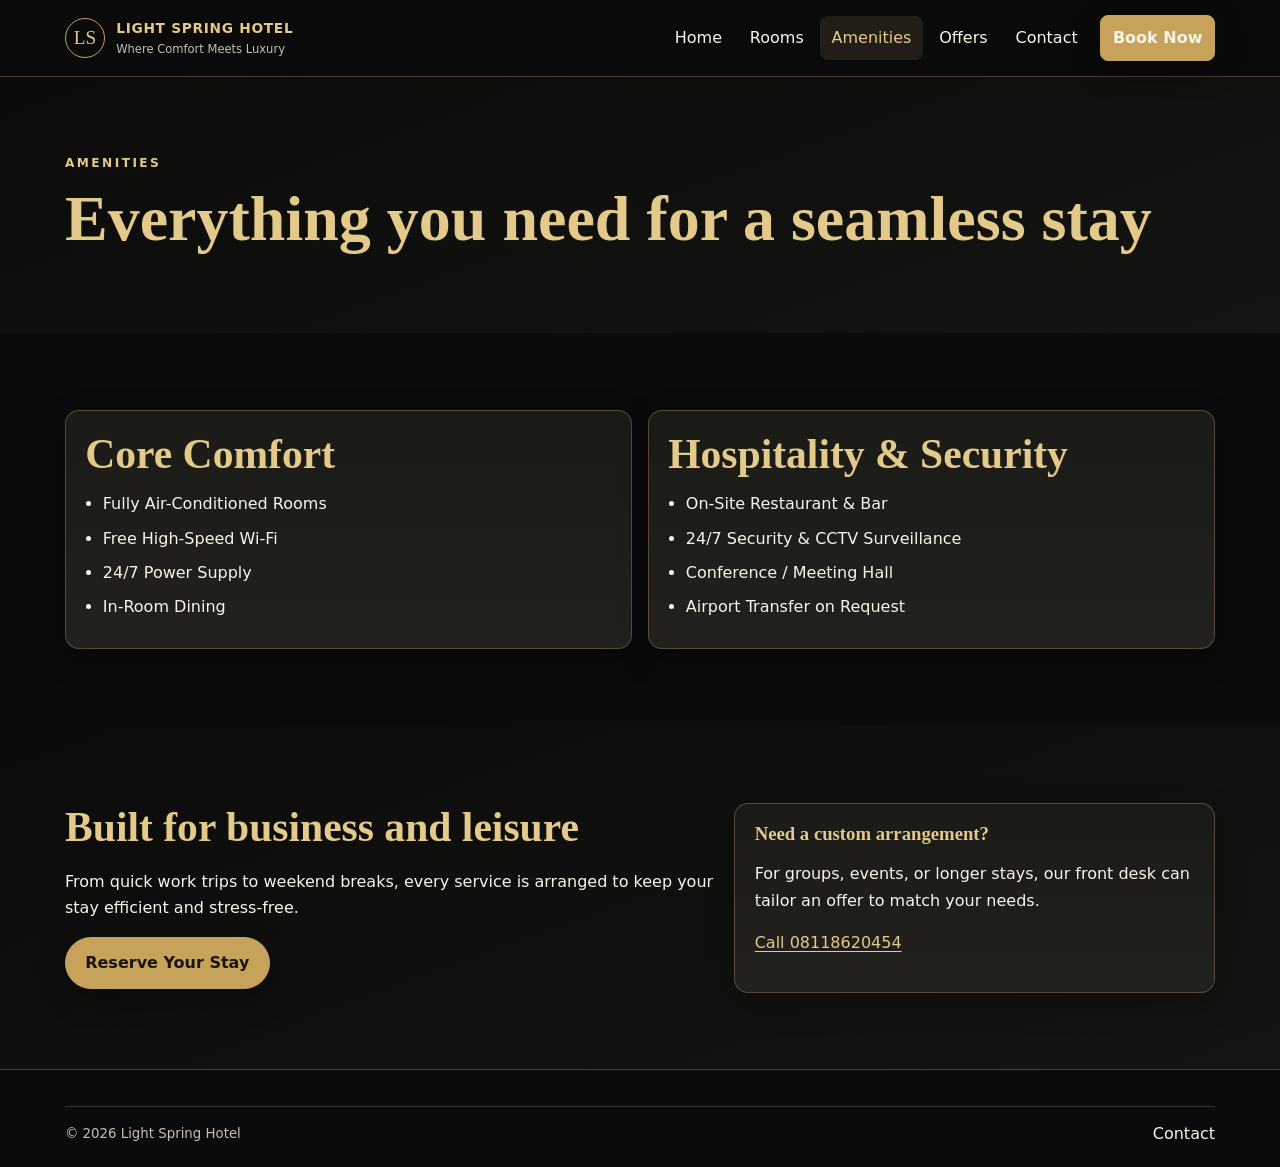
==== amenities.html @ 9d3d379b "Redesign Light Spring Hotel into conversion-focused multi-page site" ====
<!DOCTYPE html>
<html lang="en">
  <head>
    <meta charset="UTF-8" />
    <meta name="viewport" content="width=device-width, initial-scale=1.0" />
    <title>Amenities | Light Spring Hotel</title>
    <meta name="description" content="Discover amenities and guest features at Light Spring Hotel, Lagos." />
    <link rel="stylesheet" href="styles.css" />
  </head>
  <body data-page="amenities">
    <header class="site-header">
      <div class="container nav-wrap">
        <a class="logo" href="index.html">
          <span class="logo-mark">LS</span>
          <span><strong>LIGHT SPRING HOTEL</strong><small>Where Comfort Meets Luxury</small></span>
        </a>
        <button class="nav-toggle" aria-expanded="false" aria-controls="primary-nav" aria-label="Toggle menu">
          <span></span><span></span><span></span>
        </button>
        <nav id="primary-nav" class="primary-nav">
          <a href="index.html">Home</a>
          <a href="rooms.html">Rooms</a>
          <a href="amenities.html" data-page="amenities">Amenities</a>
          <a href="offers.html">Offers</a>
          <a href="contact.html">Contact</a>
          <a class="btn btn-primary nav-cta" href="contact.html#reservation">Book Now</a>
        </nav>
      </div>
    </header>

    <main class="page-main">
      <section class="page-hero section-dark reveal">
        <div class="container">
          <p class="eyebrow">Amenities</p>
          <h1>Everything you need for a seamless stay</h1>
        </div>
      </section>

      <section class="section reveal">
        <div class="container cards two-col">
          <article class="card">
            <h2>Core Comfort</h2>
            <ul class="checklist">
              <li>Fully Air-Conditioned Rooms</li>
              <li>Free High-Speed Wi-Fi</li>
              <li>24/7 Power Supply</li>
              <li>In-Room Dining</li>
            </ul>
          </article>
          <article class="card">
            <h2>Hospitality & Security</h2>
            <ul class="checklist">
              <li>On-Site Restaurant & Bar</li>
              <li>24/7 Security & CCTV Surveillance</li>
              <li>Conference / Meeting Hall</li>
              <li>Airport Transfer on Request</li>
            </ul>
          </article>
        </div>
      </section>

      <section class="section section-dark reveal">
        <div class="container split">
          <article>
            <h2>Built for business and leisure</h2>
            <p>
              From quick work trips to weekend breaks, every service is arranged to keep your stay efficient and stress-free.
            </p>
            <a class="btn btn-primary" href="contact.html#reservation">Reserve Your Stay</a>
          </article>
          <article class="review-card">
            <h3>Need a custom arrangement?</h3>
            <p>For groups, events, or longer stays, our front desk can tailor an offer to match your needs.</p>
            <p class="contact-links"><a href="tel:+2348118620454">Call 08118620454</a></p>
          </article>
        </div>
      </section>
    </main>

    <footer class="site-footer compact-footer">
      <div class="container footer-bottom">
        <small>&copy; <span id="year"></span> Light Spring Hotel</small>
        <a href="contact.html">Contact</a>
      </div>
    </footer>
    <script src="script.js"></script>
  </body>
</html>
---- styles.css ----
:root {
  --bg: #0b0b0b;
  --bg-soft: #141412;
  --surface: #1a1a17;
  --surface-elevated: #22211d;
  --gold: #c7a25a;
  --gold-soft: #e3c98a;
  --olive: #8c7a3d;
  --text: #f8f4ea;
  --muted: #c6c0b3;
  --border: rgba(227, 201, 138, 0.28);
  --radius: 14px;
  --shadow: 0 10px 30px rgba(0, 0, 0, 0.3);
}

* {
  box-sizing: border-box;
}

html {
  scroll-behavior: smooth;
}

body {
  margin: 0;
  font-family: Inter, system-ui, -apple-system, Segoe UI, Roboto, sans-serif;
  background: var(--bg);
  color: var(--text);
  line-height: 1.65;
}

img,
iframe {
  max-width: 100%;
  display: block;
}

a {
  color: inherit;
}

.skip-link {
  position: absolute;
  left: -9999px;
}

.skip-link:focus {
  left: 1rem;
  top: 1rem;
  background: #fff;
  color: #000;
  padding: 0.5rem;
  z-index: 999;
}

.container {
  width: min(1150px, 92%);
  margin-inline: auto;
}

.section {
  padding: clamp(3.2rem, 6vw, 5rem) 0;
}

.section-dark {
  background: linear-gradient(160deg, var(--bg), var(--bg-soft));
}

.section-head {
  margin-bottom: 1.6rem;
}

.row-between {
  display: flex;
  justify-content: space-between;
  align-items: end;
  gap: 1rem;
  flex-wrap: wrap;
}

.eyebrow {
  letter-spacing: 0.2em;
  text-transform: uppercase;
  color: var(--gold-soft);
  font-size: 0.76rem;
  font-weight: 600;
  margin-bottom: 0.5rem;
}

h1,
h2,
h3,
h4 {
  margin: 0 0 0.7rem;
  line-height: 1.2;
  color: var(--gold-soft);
  font-family: "Cormorant Garamond", Georgia, serif;
}

h1 {
  font-size: clamp(2rem, 5vw, 4.1rem);
}

h2 {
  font-size: clamp(1.6rem, 3.7vw, 2.6rem);
}

.site-header {
  position: sticky;
  top: 0;
  z-index: 50;
  border-bottom: 1px solid var(--border);
  background: rgba(11, 11, 11, 0.92);
  backdrop-filter: blur(10px);
}

.nav-wrap {
  display: flex;
  align-items: center;
  justify-content: space-between;
  gap: 1rem;
  min-height: 76px;
}

.logo {
  display: inline-flex;
  gap: 0.7rem;
  text-decoration: none;
  align-items: center;
}

.logo strong {
  display: block;
  color: var(--gold-soft);
  letter-spacing: 0.05em;
  font-size: 0.86rem;
}

.logo small {
  color: var(--muted);
  display: block;
  font-size: 0.72rem;
}

.logo-mark {
  width: 40px;
  height: 40px;
  border-radius: 50%;
  border: 1px solid var(--gold);
  display: inline-grid;
  place-content: center;
  font-family: "Cormorant Garamond", serif;
  font-size: 1.2rem;
  color: var(--gold-soft);
}

.nav-toggle {
  display: none;
  background: transparent;
  border: 0;
  gap: 4px;
  padding: 0;
}

.nav-toggle span {
  display: block;
  width: 22px;
  height: 2px;
  background: var(--gold-soft);
}

.primary-nav {
  display: flex;
  gap: 0.3rem;
  align-items: center;
}

.primary-nav a {
  text-decoration: none;
  color: var(--text);
  padding: 0.52rem 0.72rem;
  border-radius: 8px;
  transition: background 0.2s ease, color 0.2s ease;
}

.primary-nav a:hover,
.primary-nav a.active {
  color: var(--gold-soft);
  background: rgba(227, 201, 138, 0.1);
}

.nav-cta {
  margin-left: 0.4rem;
}

.btn {
  display: inline-flex;
  justify-content: center;
  align-items: center;
  gap: 0.45rem;
  border-radius: 999px;
  padding: 0.72rem 1.2rem;
  border: 1px solid var(--gold);
  text-decoration: none;
  font-weight: 600;
  cursor: pointer;
  transition: transform 0.2s ease, box-shadow 0.2s ease, background 0.2s ease;
}

.btn:hover {
  transform: translateY(-1px);
}

.btn-primary {
  background: var(--gold);
  color: #17150e;
  box-shadow: var(--shadow);
}

.btn-primary:hover {
  background: var(--gold-soft);
}

.btn-outline {
  color: var(--gold-soft);
  background: transparent;
}

.btn-outline:hover {
  background: rgba(227, 201, 138, 0.13);
}

.btn-whatsapp {
  background: #1d7f4f;
  color: #f6fffb;
  border-color: #1d7f4f;
}

.hero {
  position: relative;
  overflow: hidden;
}

.hero::before {
  content: "";
  position: absolute;
  inset: 0;
  background: radial-gradient(circle at top right, rgba(199, 162, 90, 0.22), transparent 44%);
  pointer-events: none;
}

.hero-grid,
.split {
  display: grid;
  gap: 1.3rem;
  grid-template-columns: 1.35fr 1fr;
  align-items: stretch;
}

.hero-copy {
  max-width: 65ch;
}

.hero-actions {
  display: flex;
  flex-wrap: wrap;
  gap: 0.7rem;
  margin-top: 1.4rem;
}

.hero-panel,
.review-card,
.card,
.map-placeholder,
.offer-card {
  border: 1px solid var(--border);
  border-radius: var(--radius);
  background: linear-gradient(180deg, var(--surface), var(--surface-elevated));
  box-shadow: var(--shadow);
}

.hero-panel,
.review-card,
.map-placeholder {
  padding: 1.2rem;
}

.cards {
  display: grid;
  gap: 1rem;
}

.three-col {
  grid-template-columns: repeat(3, 1fr);
}

.two-col {
  grid-template-columns: repeat(2, 1fr);
}

.card {
  padding: 1.2rem;
}

.price {
  color: var(--gold-soft);
  font-weight: 700;
}

.checklist,
.faq-list,
.site-footer ul {
  margin: 0;
  padding-left: 1.1rem;
}

.checklist li,
.site-footer li {
  margin-bottom: 0.5rem;
}

.gallery-grid {
  display: grid;
  grid-template-columns: repeat(4, minmax(0, 1fr));
  gap: 0.8rem;
}

.gallery-item {
  min-height: 120px;
  border-radius: 12px;
  border: 1px solid var(--border);
  display: grid;
  place-content: center;
  background: linear-gradient(145deg, #2a2418, #3f3420);
  color: #f9efda;
  font-weight: 600;
}

.booking-form {
  display: grid;
  grid-template-columns: repeat(2, minmax(0, 1fr));
  gap: 0.9rem;
  background: linear-gradient(180deg, var(--surface), var(--surface-elevated));
  border: 1px solid var(--border);
  border-radius: var(--radius);
  padding: 1rem;
}

.full-width {
  grid-column: 1 / -1;
}

label {
  display: grid;
  gap: 0.35rem;
  font-weight: 500;
  color: var(--muted);
}

input,
select,
textarea {
  width: 100%;
  background: rgba(9, 9, 9, 0.65);
  border: 1px solid rgba(227, 201, 138, 0.35);
  border-radius: 10px;
  color: var(--text);
  padding: 0.68rem 0.72rem;
  font: inherit;
}

input:focus,
select:focus,
textarea:focus {
  outline: 2px solid rgba(227, 201, 138, 0.35);
  border-color: var(--gold-soft);
}

.error {
  color: #f6aca7;
  min-height: 1rem;
  font-size: 0.78rem;
}

.form-actions {
  display: flex;
  gap: 0.7rem;
  flex-wrap: wrap;
}

.form-feedback {
  margin: 0;
  color: #c6efc8;
  min-height: 1rem;
}

.faq-list details {
  border: 1px solid var(--border);
  border-radius: 12px;
  padding: 0.9rem;
  margin-bottom: 0.8rem;
  background: rgba(255, 255, 255, 0.02);
}

.faq-list summary {
  cursor: pointer;
  font-weight: 600;
  color: var(--gold-soft);
}

.contact-links {
  display: flex;
  flex-wrap: wrap;
  gap: 0.8rem;
}

.contact-links a {
  color: var(--gold-soft);
  text-underline-offset: 3px;
}

.stack {
  flex-direction: column;
}

.stack-form {
  display: grid;
  gap: 0.8rem;
}

.map-placeholder {
  overflow: hidden;
}

.map-placeholder iframe {
  width: 100%;
  min-height: 280px;
  border: 0;
}

.page-main {
  min-height: 60vh;
}

.page-hero {
  padding: 4rem 0;
}

.site-footer {
  border-top: 1px solid var(--border);
  padding: 2.8rem 0 1.2rem;
}

.footer-grid {
  display: grid;
  gap: 1rem;
  grid-template-columns: 1.4fr 0.8fr 1fr;
}

.site-footer h3,
.site-footer h4 {
  margin-bottom: 0.5rem;
}

.site-footer p,
.site-footer li,
.site-footer small {
  color: var(--muted);
}

.site-footer a {
  text-decoration: none;
}

.site-footer a:hover {
  color: var(--gold-soft);
}

.socials {
  display: flex;
  gap: 0.6rem;
  flex-wrap: wrap;
}

.footer-bottom {
  display: flex;
  justify-content: space-between;
  align-items: center;
  gap: 1rem;
  border-top: 1px solid rgba(227, 201, 138, 0.2);
  padding-top: 0.9rem;
  margin-top: 1.2rem;
}

.compact-footer {
  padding-top: 1rem;
}

.floating-whatsapp {
  position: fixed;
  right: 1rem;
  bottom: 1rem;
  border-radius: 999px;
  background: #1d7f4f;
  color: #fff;
  text-decoration: none;
  padding: 0.7rem 1rem;
  font-weight: 700;
  box-shadow: var(--shadow);
  z-index: 40;
}

.reveal {
  opacity: 0;
  transform: translateY(18px);
  transition: opacity 0.45s ease, transform 0.45s ease;
}

.reveal.visible {
  opacity: 1;
  transform: translateY(0);
}

.prose {
  max-width: 70ch;
}

@media (max-width: 980px) {
  .hero-grid,
  .split,
  .three-col,
  .footer-grid,
  .gallery-grid {
    grid-template-columns: 1fr 1fr;
  }
}

@media (max-width: 760px) {
  .nav-toggle {
    display: grid;
  }

  .primary-nav {
    position: absolute;
    left: 4%;
    right: 4%;
    top: calc(100% + 8px);
    border: 1px solid var(--border);
    border-radius: 12px;
    background: rgba(15, 15, 15, 0.98);
    padding: 0.8rem;
    display: none;
    flex-direction: column;
    align-items: stretch;
  }

  .primary-nav.open {
    display: flex;
  }

  .nav-cta {
    margin-left: 0;
    margin-top: 0.3rem;
  }

  .booking-form,
  .hero-grid,
  .split,
  .three-col,
  .two-col,
  .gallery-grid,
  .footer-grid {
    grid-template-columns: 1fr;
  }

  .footer-bottom {
    flex-direction: column;
    align-items: flex-start;
  }

  .floating-whatsapp {
    bottom: 0.7rem;
  }
}

@media (prefers-reduced-motion: reduce) {
  html {
    scroll-behavior: auto;
  }

  * {
    transition: none !important;
  }

  .reveal {
    opacity: 1;
    transform: none;
  }
}
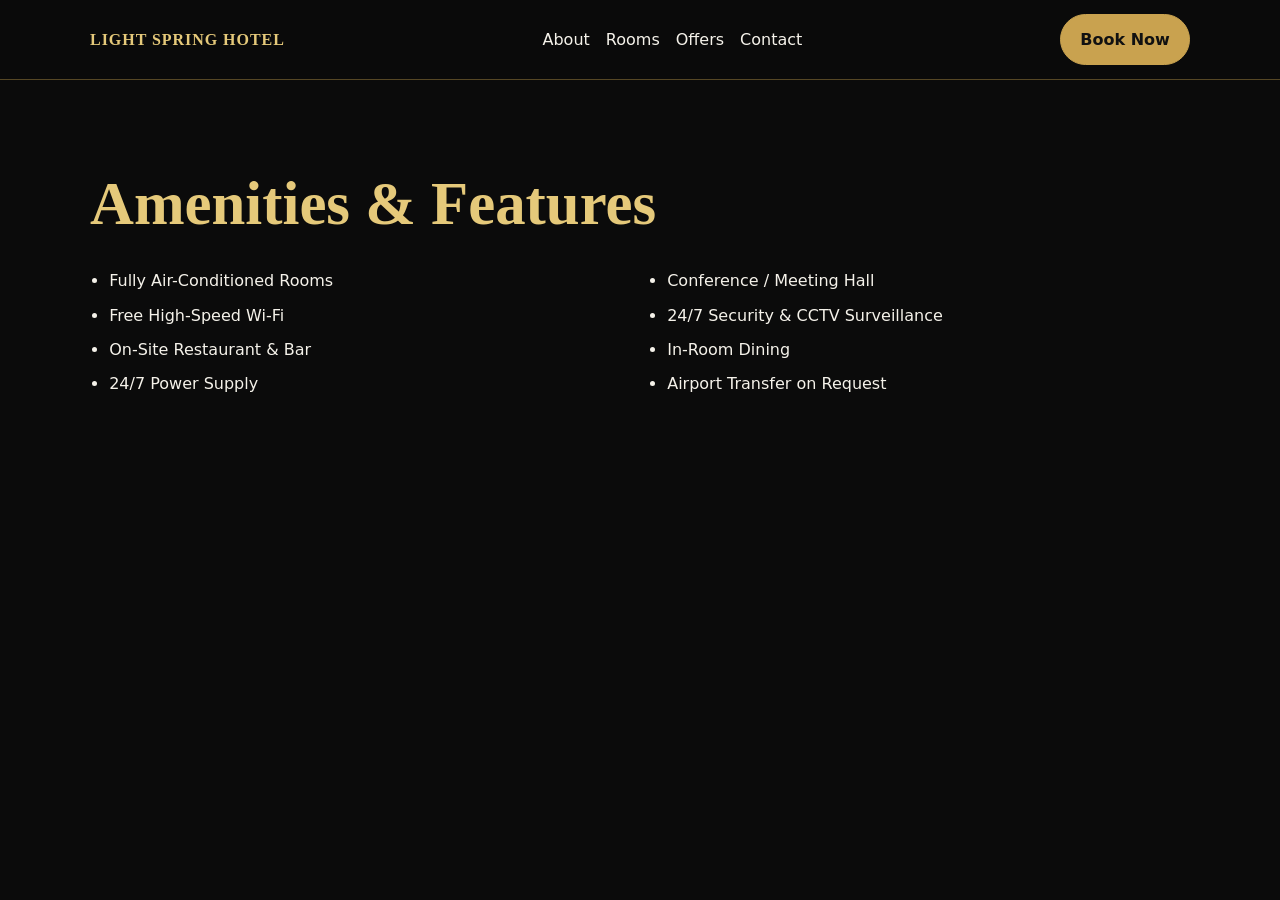
==== commit 57913dcd: "Merge d303a8094a7cafc540c9e7dd2791a2e80c956622 into 087305a3a48db288b7a11872f596490bdbeb6f9e" ====
--- a/amenities.html
+++ b/amenities.html
@@ -1,88 +1 @@
-<!DOCTYPE html>
-<html lang="en">
-  <head>
-    <meta charset="UTF-8" />
-    <meta name="viewport" content="width=device-width, initial-scale=1.0" />
-    <title>Amenities | Light Spring Hotel</title>
-    <meta name="description" content="Discover amenities and guest features at Light Spring Hotel, Lagos." />
-    <link rel="stylesheet" href="styles.css" />
-  </head>
-  <body data-page="amenities">
-    <header class="site-header">
-      <div class="container nav-wrap">
-        <a class="logo" href="index.html">
-          <span class="logo-mark">LS</span>
-          <span><strong>LIGHT SPRING HOTEL</strong><small>Where Comfort Meets Luxury</small></span>
-        </a>
-        <button class="nav-toggle" aria-expanded="false" aria-controls="primary-nav" aria-label="Toggle menu">
-          <span></span><span></span><span></span>
-        </button>
-        <nav id="primary-nav" class="primary-nav">
-          <a href="index.html">Home</a>
-          <a href="rooms.html">Rooms</a>
-          <a href="amenities.html" data-page="amenities">Amenities</a>
-          <a href="offers.html">Offers</a>
-          <a href="contact.html">Contact</a>
-          <a class="btn btn-primary nav-cta" href="contact.html#reservation">Book Now</a>
-        </nav>
-      </div>
-    </header>
-
-    <main class="page-main">
-      <section class="page-hero section-dark reveal">
-        <div class="container">
-          <p class="eyebrow">Amenities</p>
-          <h1>Everything you need for a seamless stay</h1>
-        </div>
-      </section>
-
-      <section class="section reveal">
-        <div class="container cards two-col">
-          <article class="card">
-            <h2>Core Comfort</h2>
-            <ul class="checklist">
-              <li>Fully Air-Conditioned Rooms</li>
-              <li>Free High-Speed Wi-Fi</li>
-              <li>24/7 Power Supply</li>
-              <li>In-Room Dining</li>
-            </ul>
-          </article>
-          <article class="card">
-            <h2>Hospitality & Security</h2>
-            <ul class="checklist">
-              <li>On-Site Restaurant & Bar</li>
-              <li>24/7 Security & CCTV Surveillance</li>
-              <li>Conference / Meeting Hall</li>
-              <li>Airport Transfer on Request</li>
-            </ul>
-          </article>
-        </div>
-      </section>
-
-      <section class="section section-dark reveal">
-        <div class="container split">
-          <article>
-            <h2>Built for business and leisure</h2>
-            <p>
-              From quick work trips to weekend breaks, every service is arranged to keep your stay efficient and stress-free.
-            </p>
-            <a class="btn btn-primary" href="contact.html#reservation">Reserve Your Stay</a>
-          </article>
-          <article class="review-card">
-            <h3>Need a custom arrangement?</h3>
-            <p>For groups, events, or longer stays, our front desk can tailor an offer to match your needs.</p>
-            <p class="contact-links"><a href="tel:+2348118620454">Call 08118620454</a></p>
-          </article>
-        </div>
-      </section>
-    </main>
-
-    <footer class="site-footer compact-footer">
-      <div class="container footer-bottom">
-        <small>&copy; <span id="year"></span> Light Spring Hotel</small>
-        <a href="contact.html">Contact</a>
-      </div>
-    </footer>
-    <script src="script.js"></script>
-  </body>
-</html>
+<!DOCTYPE html><html lang="en"><head><meta charset="UTF-8" /><meta name="viewport" content="width=device-width, initial-scale=1.0" /><title>Amenities | Light Spring Hotel</title><link rel="stylesheet" href="styles.css" /></head><body><header class="site-header"><div class="container nav-wrap"><a href="index.html" class="brand">LIGHT SPRING HOTEL</a><nav class="nav-links"><a href="about.html">About</a><a href="rooms.html">Rooms</a><a href="offers.html">Offers</a><a href="contact.html">Contact</a></nav><a href="reservation.html" class="btn btn-primary">Book Now</a></div></header><main><section class="amenities"><div class="container"><h1>Amenities & Features</h1><div class="grid two"><ul><li>Fully Air-Conditioned Rooms</li><li>Free High-Speed Wi‑Fi</li><li>On-Site Restaurant & Bar</li><li>24/7 Power Supply</li></ul><ul><li>Conference / Meeting Hall</li><li>24/7 Security & CCTV Surveillance</li><li>In-Room Dining</li><li>Airport Transfer on Request</li></ul></div></div></section></main></body></html>
--- a/styles.css
+++ b/styles.css
@@ -1,16 +1,12 @@
 :root {
   --bg: #0b0b0b;
-  --bg-soft: #141412;
-  --surface: #1a1a17;
-  --surface-elevated: #22211d;
-  --gold: #c7a25a;
-  --gold-soft: #e3c98a;
-  --olive: #8c7a3d;
-  --text: #f8f4ea;
-  --muted: #c6c0b3;
-  --border: rgba(227, 201, 138, 0.28);
-  --radius: 14px;
-  --shadow: 0 10px 30px rgba(0, 0, 0, 0.3);
+  --panel: #161616;
+  --gold: #c9a24f;
+  --gold-soft: #e5c97a;
+  --text: #f5f2ea;
+  --muted: #b7b1a2;
+  --ok: #7dd37d;
+  --error: #ff9f9f;
 }
 
 * {
@@ -26,17 +22,7 @@
   font-family: Inter, system-ui, -apple-system, Segoe UI, Roboto, sans-serif;
   background: var(--bg);
   color: var(--text);
-  line-height: 1.65;
-}
-
-img,
-iframe {
-  max-width: 100%;
-  display: block;
-}
-
-a {
-  color: inherit;
+  line-height: 1.6;
 }
 
 .skip-link {
@@ -47,174 +33,162 @@
 .skip-link:focus {
   left: 1rem;
   top: 1rem;
+  z-index: 90;
   background: #fff;
-  color: #000;
-  padding: 0.5rem;
-  z-index: 999;
+  color: #111;
+  padding: 0.5rem 0.8rem;
+  border-radius: 6px;
 }
 
 .container {
-  width: min(1150px, 92%);
-  margin-inline: auto;
-}
-
-.section {
-  padding: clamp(3.2rem, 6vw, 5rem) 0;
-}
-
-.section-dark {
-  background: linear-gradient(160deg, var(--bg), var(--bg-soft));
-}
-
-.section-head {
-  margin-bottom: 1.6rem;
-}
-
-.row-between {
+  width: min(1100px, 92%);
+  margin: 0 auto;
+}
+
+.site-header {
+  position: sticky;
+  top: 0;
+  z-index: 40;
+  background: rgba(11, 11, 11, 0.92);
+  border-bottom: 1px solid rgba(201, 162, 79, 0.4);
+  backdrop-filter: blur(6px);
+}
+
+.nav-wrap {
   display: flex;
+  align-items: center;
   justify-content: space-between;
-  align-items: end;
-  gap: 1rem;
-  flex-wrap: wrap;
-}
-
-.eyebrow {
-  letter-spacing: 0.2em;
-  text-transform: uppercase;
-  color: var(--gold-soft);
-  font-size: 0.76rem;
-  font-weight: 600;
-  margin-bottom: 0.5rem;
-}
-
+  gap: 1rem;
+  padding: 0.85rem 0;
+}
+
+.brand,
 h1,
 h2,
 h3,
 h4 {
-  margin: 0 0 0.7rem;
-  line-height: 1.2;
-  color: var(--gold-soft);
-  font-family: "Cormorant Garamond", Georgia, serif;
-}
-
-h1 {
-  font-size: clamp(2rem, 5vw, 4.1rem);
-}
-
-h2 {
-  font-size: clamp(1.6rem, 3.7vw, 2.6rem);
-}
-
-.site-header {
-  position: sticky;
-  top: 0;
-  z-index: 50;
-  border-bottom: 1px solid var(--border);
-  background: rgba(11, 11, 11, 0.92);
-  backdrop-filter: blur(10px);
-}
-
-.nav-wrap {
+  font-family: Cinzel, serif;
+  color: var(--gold-soft);
+}
+
+.brand {
+  font-weight: 700;
+  letter-spacing: 0.06em;
+  text-decoration: none;
+  white-space: nowrap;
+}
+
+.nav-links,
+.mobile-menu {
   display: flex;
-  align-items: center;
-  justify-content: space-between;
-  gap: 1rem;
-  min-height: 76px;
-}
-
-.logo {
-  display: inline-flex;
-  gap: 0.7rem;
+  gap: 1rem;
+}
+
+.nav-links a,
+.mobile-menu a,
+.site-footer a {
+  color: var(--text);
   text-decoration: none;
-  align-items: center;
-}
-
-.logo strong {
-  display: block;
-  color: var(--gold-soft);
-  letter-spacing: 0.05em;
-  font-size: 0.86rem;
-}
-
-.logo small {
-  color: var(--muted);
-  display: block;
-  font-size: 0.72rem;
-}
-
-.logo-mark {
-  width: 40px;
-  height: 40px;
-  border-radius: 50%;
-  border: 1px solid var(--gold);
-  display: inline-grid;
-  place-content: center;
-  font-family: "Cormorant Garamond", serif;
-  font-size: 1.2rem;
+  transition: color 0.2s ease;
+}
+
+.nav-links a:hover,
+.mobile-menu a:hover,
+.site-footer a:hover,
+.nav-links a.active,
+.mobile-menu a.active {
   color: var(--gold-soft);
 }
 
 .nav-toggle {
   display: none;
-  background: transparent;
-  border: 0;
-  gap: 4px;
-  padding: 0;
+  background: none;
+  border: 1px solid rgba(201, 162, 79, 0.45);
+  border-radius: 8px;
+  width: 44px;
+  height: 40px;
+  padding: 8px;
 }
 
 .nav-toggle span {
   display: block;
-  width: 22px;
+  width: 100%;
   height: 2px;
+  margin: 5px 0;
   background: var(--gold-soft);
 }
 
-.primary-nav {
-  display: flex;
-  gap: 0.3rem;
+.mobile-menu {
+  display: none;
+  flex-direction: column;
+  padding: 0 4% 0.8rem;
+}
+
+.hero {
+  position: relative;
+  min-height: 78vh;
+  display: grid;
   align-items: center;
-}
-
-.primary-nav a {
+  background: linear-gradient(130deg, #0b0b0b 35%, #1f1a10 100%);
+}
+
+.hero-overlay {
+  position: absolute;
+  inset: 0;
+  background: radial-gradient(circle at 80% 30%, rgba(201, 162, 79, 0.2), transparent 45%);
+}
+
+.hero-content {
+  position: relative;
+  z-index: 1;
+  max-width: 700px;
+  padding: 5rem 0;
+}
+
+.eyebrow {
+  color: var(--gold);
+  text-transform: uppercase;
+  letter-spacing: 0.2em;
+  font-size: 0.8rem;
+}
+
+h1 {
+  font-size: clamp(2rem, 6vw, 3.8rem);
+  margin: 0.2rem 0 1rem;
+}
+
+h2 {
+  font-size: clamp(1.7rem, 4vw, 2.6rem);
+  margin-top: 0;
+}
+
+.btn {
+  display: inline-block;
+  border-radius: 999px;
+  padding: 0.75rem 1.2rem;
+  font-weight: 600;
   text-decoration: none;
-  color: var(--text);
-  padding: 0.52rem 0.72rem;
-  border-radius: 8px;
-  transition: background 0.2s ease, color 0.2s ease;
-}
-
-.primary-nav a:hover,
-.primary-nav a.active {
-  color: var(--gold-soft);
-  background: rgba(227, 201, 138, 0.1);
-}
-
-.nav-cta {
-  margin-left: 0.4rem;
-}
-
-.btn {
-  display: inline-flex;
-  justify-content: center;
-  align-items: center;
-  gap: 0.45rem;
-  border-radius: 999px;
-  padding: 0.72rem 1.2rem;
   border: 1px solid var(--gold);
-  text-decoration: none;
-  font-weight: 600;
-  cursor: pointer;
-  transition: transform 0.2s ease, box-shadow 0.2s ease, background 0.2s ease;
+  transition: transform 0.2s ease, background-color 0.2s ease, color 0.2s ease, box-shadow 0.2s ease;
+}
+
+.btn:focus-visible,
+input:focus-visible,
+select:focus-visible,
+a:focus-visible,
+button:focus-visible {
+  outline: 2px solid var(--gold-soft);
+  outline-offset: 2px;
 }
 
 .btn:hover {
   transform: translateY(-1px);
+  box-shadow: 0 8px 16px rgba(0, 0, 0, 0.25);
 }
 
 .btn-primary {
   background: var(--gold);
-  color: #17150e;
-  box-shadow: var(--shadow);
+  color: #111;
 }
 
 .btn-primary:hover {
@@ -222,84 +196,100 @@
 }
 
 .btn-outline {
-  color: var(--gold-soft);
   background: transparent;
+  color: var(--gold-soft);
 }
 
 .btn-outline:hover {
-  background: rgba(227, 201, 138, 0.13);
-}
-
-.btn-whatsapp {
-  background: #1d7f4f;
-  color: #f6fffb;
-  border-color: #1d7f4f;
-}
-
-.hero {
-  position: relative;
-  overflow: hidden;
-}
-
-.hero::before {
-  content: "";
-  position: absolute;
-  inset: 0;
-  background: radial-gradient(circle at top right, rgba(199, 162, 90, 0.22), transparent 44%);
-  pointer-events: none;
-}
-
-.hero-grid,
-.split {
-  display: grid;
-  gap: 1.3rem;
-  grid-template-columns: 1.35fr 1fr;
-  align-items: stretch;
-}
-
-.hero-copy {
-  max-width: 65ch;
+  background: rgba(201, 162, 79, 0.15);
 }
 
 .hero-actions {
+  margin-top: 1.5rem;
+  display: flex;
+  gap: 0.8rem;
+  flex-wrap: wrap;
+}
+
+section {
+  padding: 4.5rem 0;
+  scroll-margin-top: 88px;
+}
+
+.section-note {
+  margin-top: -0.6rem;
+  color: var(--muted);
+}
+
+.booking-form {
+  display: grid;
+  grid-template-columns: repeat(5, minmax(140px, 1fr));
+  gap: 0.8rem;
+}
+
+.booking-form label {
+  display: grid;
+  gap: 0.3rem;
+  font-size: 0.9rem;
+}
+
+input,
+select {
+  background: var(--panel);
+  color: var(--text);
+  border: 1px solid rgba(201, 162, 79, 0.6);
+  border-radius: 8px;
+  padding: 0.6rem;
+}
+
+.form-feedback {
+  min-height: 1.5rem;
+  margin-top: 0.75rem;
+  font-size: 0.95rem;
+}
+
+.form-feedback.success {
+  color: var(--ok);
+}
+
+.form-feedback.error {
+  color: var(--error);
+}
+
+.booking-links {
   display: flex;
   flex-wrap: wrap;
-  gap: 0.7rem;
-  margin-top: 1.4rem;
-}
-
-.hero-panel,
-.review-card,
-.card,
-.map-placeholder,
-.offer-card {
-  border: 1px solid var(--border);
-  border-radius: var(--radius);
-  background: linear-gradient(180deg, var(--surface), var(--surface-elevated));
-  box-shadow: var(--shadow);
-}
-
-.hero-panel,
-.review-card,
-.map-placeholder {
+  gap: 1rem;
+}
+
+.inline-link {
+  color: var(--gold-soft);
+}
+
+.grid {
+  display: grid;
+  gap: 1rem;
+}
+
+.grid.three {
+  grid-template-columns: repeat(3, 1fr);
+}
+
+.grid.two {
+  grid-template-columns: repeat(2, 1fr);
+}
+
+.card {
+  background: var(--panel);
+  border: 1px solid rgba(201, 162, 79, 0.45);
+  border-radius: 12px;
   padding: 1.2rem;
-}
-
-.cards {
-  display: grid;
-  gap: 1rem;
-}
-
-.three-col {
-  grid-template-columns: repeat(3, 1fr);
-}
-
-.two-col {
-  grid-template-columns: repeat(2, 1fr);
-}
-
-.card {
-  padding: 1.2rem;
+  transition: transform 0.2s ease, border-color 0.2s ease;
+}
+
+.card:hover {
+  transform: translateY(-3px);
+  border-color: rgba(229, 201, 122, 0.75);
 }
 
 .price {
@@ -307,293 +297,92 @@
   font-weight: 700;
 }
 
-.checklist,
-.faq-list,
-.site-footer ul {
+.amenities ul {
   margin: 0;
-  padding-left: 1.1rem;
-}
-
-.checklist li,
-.site-footer li {
-  margin-bottom: 0.5rem;
-}
-
-.gallery-grid {
-  display: grid;
-  grid-template-columns: repeat(4, minmax(0, 1fr));
-  gap: 0.8rem;
-}
-
-.gallery-item {
-  min-height: 120px;
-  border-radius: 12px;
-  border: 1px solid var(--border);
-  display: grid;
-  place-content: center;
-  background: linear-gradient(145deg, #2a2418, #3f3420);
-  color: #f9efda;
-  font-weight: 600;
-}
-
-.booking-form {
-  display: grid;
-  grid-template-columns: repeat(2, minmax(0, 1fr));
-  gap: 0.9rem;
-  background: linear-gradient(180deg, var(--surface), var(--surface-elevated));
-  border: 1px solid var(--border);
-  border-radius: var(--radius);
-  padding: 1rem;
-}
-
-.full-width {
-  grid-column: 1 / -1;
-}
-
-label {
-  display: grid;
-  gap: 0.35rem;
-  font-weight: 500;
+  padding-left: 1.2rem;
+}
+
+.amenities li {
+  margin-bottom: 0.55rem;
+}
+
+.callout {
+  text-align: center;
+  background: linear-gradient(90deg, #161616, #222);
+  border: 1px solid rgba(201, 162, 79, 0.45);
+  border-radius: 14px;
+  padding: 2rem;
+}
+
+.site-footer {
+  border-top: 1px solid rgba(201, 162, 79, 0.35);
+  padding: 2.4rem 0 1.4rem;
+}
+
+.footer-grid {
+  display: grid;
+  grid-template-columns: 1.4fr 1fr 1fr;
+  gap: 1rem;
+}
+
+.site-footer p {
+  margin: 0.25rem 0;
   color: var(--muted);
 }
 
-input,
-select,
-textarea {
-  width: 100%;
-  background: rgba(9, 9, 9, 0.65);
-  border: 1px solid rgba(227, 201, 138, 0.35);
-  border-radius: 10px;
-  color: var(--text);
-  padding: 0.68rem 0.72rem;
-  font: inherit;
-}
-
-input:focus,
-select:focus,
-textarea:focus {
-  outline: 2px solid rgba(227, 201, 138, 0.35);
-  border-color: var(--gold-soft);
-}
-
-.error {
-  color: #f6aca7;
-  min-height: 1rem;
-  font-size: 0.78rem;
-}
-
-.form-actions {
-  display: flex;
-  gap: 0.7rem;
-  flex-wrap: wrap;
-}
-
-.form-feedback {
-  margin: 0;
-  color: #c6efc8;
-  min-height: 1rem;
-}
-
-.faq-list details {
-  border: 1px solid var(--border);
-  border-radius: 12px;
-  padding: 0.9rem;
-  margin-bottom: 0.8rem;
-  background: rgba(255, 255, 255, 0.02);
-}
-
-.faq-list summary {
-  cursor: pointer;
-  font-weight: 600;
-  color: var(--gold-soft);
-}
-
-.contact-links {
-  display: flex;
-  flex-wrap: wrap;
-  gap: 0.8rem;
-}
-
-.contact-links a {
-  color: var(--gold-soft);
-  text-underline-offset: 3px;
-}
-
-.stack {
-  flex-direction: column;
-}
-
-.stack-form {
-  display: grid;
-  gap: 0.8rem;
-}
-
-.map-placeholder {
-  overflow: hidden;
-}
-
-.map-placeholder iframe {
-  width: 100%;
-  min-height: 280px;
-  border: 0;
-}
-
-.page-main {
-  min-height: 60vh;
-}
-
-.page-hero {
-  padding: 4rem 0;
-}
-
-.site-footer {
-  border-top: 1px solid var(--border);
-  padding: 2.8rem 0 1.2rem;
-}
-
-.footer-grid {
-  display: grid;
-  gap: 1rem;
-  grid-template-columns: 1.4fr 0.8fr 1fr;
-}
-
-.site-footer h3,
-.site-footer h4 {
-  margin-bottom: 0.5rem;
-}
-
-.site-footer p,
-.site-footer li,
-.site-footer small {
+.footer-base {
+  border-top: 1px solid rgba(201, 162, 79, 0.15);
+  margin-top: 1rem;
+  padding-top: 1rem;
   color: var(--muted);
 }
 
-.site-footer a {
-  text-decoration: none;
-}
-
-.site-footer a:hover {
-  color: var(--gold-soft);
-}
-
-.socials {
-  display: flex;
-  gap: 0.6rem;
-  flex-wrap: wrap;
-}
-
-.footer-bottom {
-  display: flex;
-  justify-content: space-between;
-  align-items: center;
-  gap: 1rem;
-  border-top: 1px solid rgba(227, 201, 138, 0.2);
-  padding-top: 0.9rem;
-  margin-top: 1.2rem;
-}
-
-.compact-footer {
-  padding-top: 1rem;
-}
-
-.floating-whatsapp {
+.whatsapp-float {
   position: fixed;
   right: 1rem;
   bottom: 1rem;
-  border-radius: 999px;
-  background: #1d7f4f;
+  background: #1faa5a;
   color: #fff;
   text-decoration: none;
-  padding: 0.7rem 1rem;
+  border-radius: 999px;
+  padding: 0.55rem 1rem;
   font-weight: 700;
-  box-shadow: var(--shadow);
-  z-index: 40;
+  border: 1px solid rgba(255, 255, 255, 0.2);
+  z-index: 45;
 }
 
 .reveal {
   opacity: 0;
-  transform: translateY(18px);
-  transition: opacity 0.45s ease, transform 0.45s ease;
-}
-
-.reveal.visible {
+  transform: translateY(20px);
+  transition: opacity 0.55s ease, transform 0.55s ease;
+}
+
+.reveal.in-view {
   opacity: 1;
   transform: translateY(0);
 }
 
-.prose {
-  max-width: 70ch;
-}
-
-@media (max-width: 980px) {
-  .hero-grid,
-  .split,
-  .three-col,
-  .footer-grid,
-  .gallery-grid {
-    grid-template-columns: 1fr 1fr;
-  }
-}
-
-@media (max-width: 760px) {
+@media (max-width: 900px) {
+  .header-cta {
+    display: none;
+  }
+
+  .nav-links {
+    display: none;
+  }
+
   .nav-toggle {
-    display: grid;
-  }
-
-  .primary-nav {
-    position: absolute;
-    left: 4%;
-    right: 4%;
-    top: calc(100% + 8px);
-    border: 1px solid var(--border);
-    border-radius: 12px;
-    background: rgba(15, 15, 15, 0.98);
-    padding: 0.8rem;
-    display: none;
-    flex-direction: column;
-    align-items: stretch;
-  }
-
-  .primary-nav.open {
+    display: block;
+  }
+
+  .mobile-menu.open {
     display: flex;
   }
 
-  .nav-cta {
-    margin-left: 0;
-    margin-top: 0.3rem;
-  }
-
   .booking-form,
-  .hero-grid,
-  .split,
-  .three-col,
-  .two-col,
-  .gallery-grid,
+  .grid.three,
+  .grid.two,
   .footer-grid {
     grid-template-columns: 1fr;
   }
-
-  .footer-bottom {
-    flex-direction: column;
-    align-items: flex-start;
-  }
-
-  .floating-whatsapp {
-    bottom: 0.7rem;
-  }
-}
-
-@media (prefers-reduced-motion: reduce) {
-  html {
-    scroll-behavior: auto;
-  }
-
-  * {
-    transition: none !important;
-  }
-
-  .reveal {
-    opacity: 1;
-    transform: none;
-  }
-}
+}
